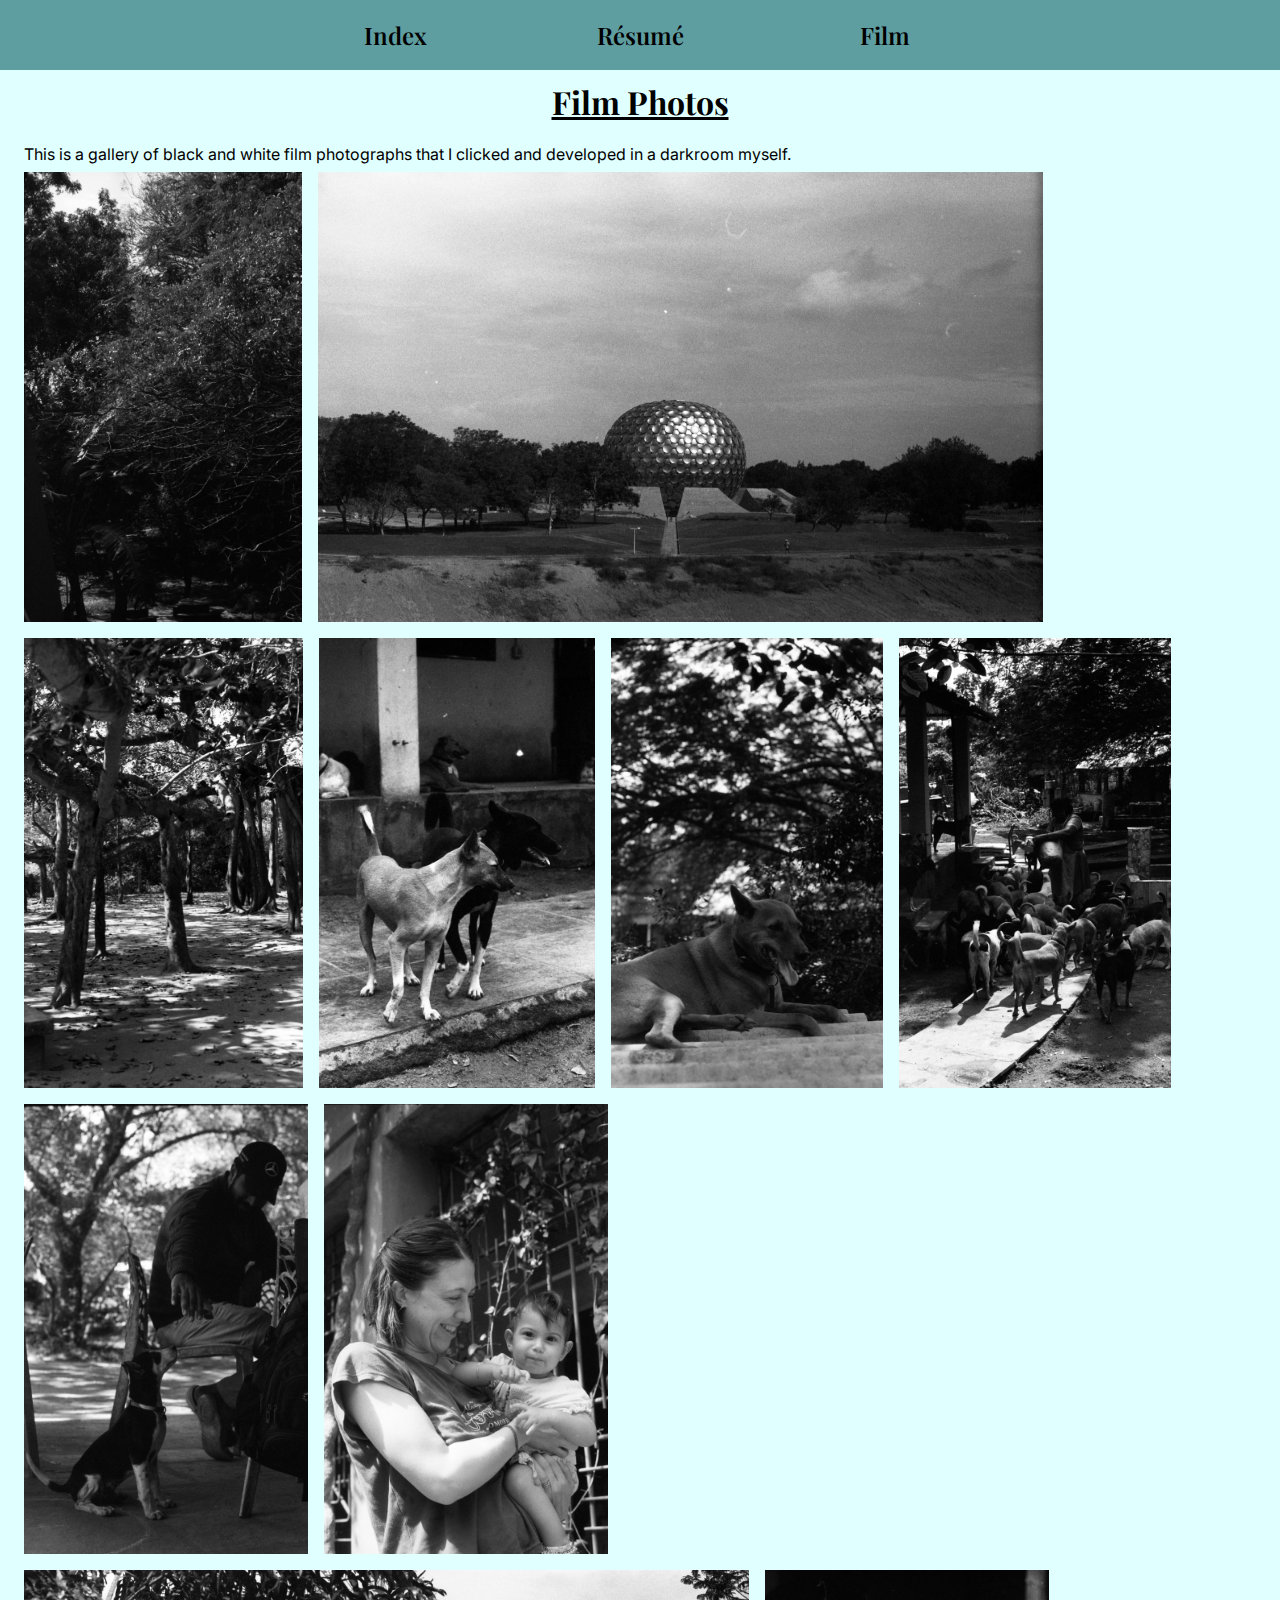
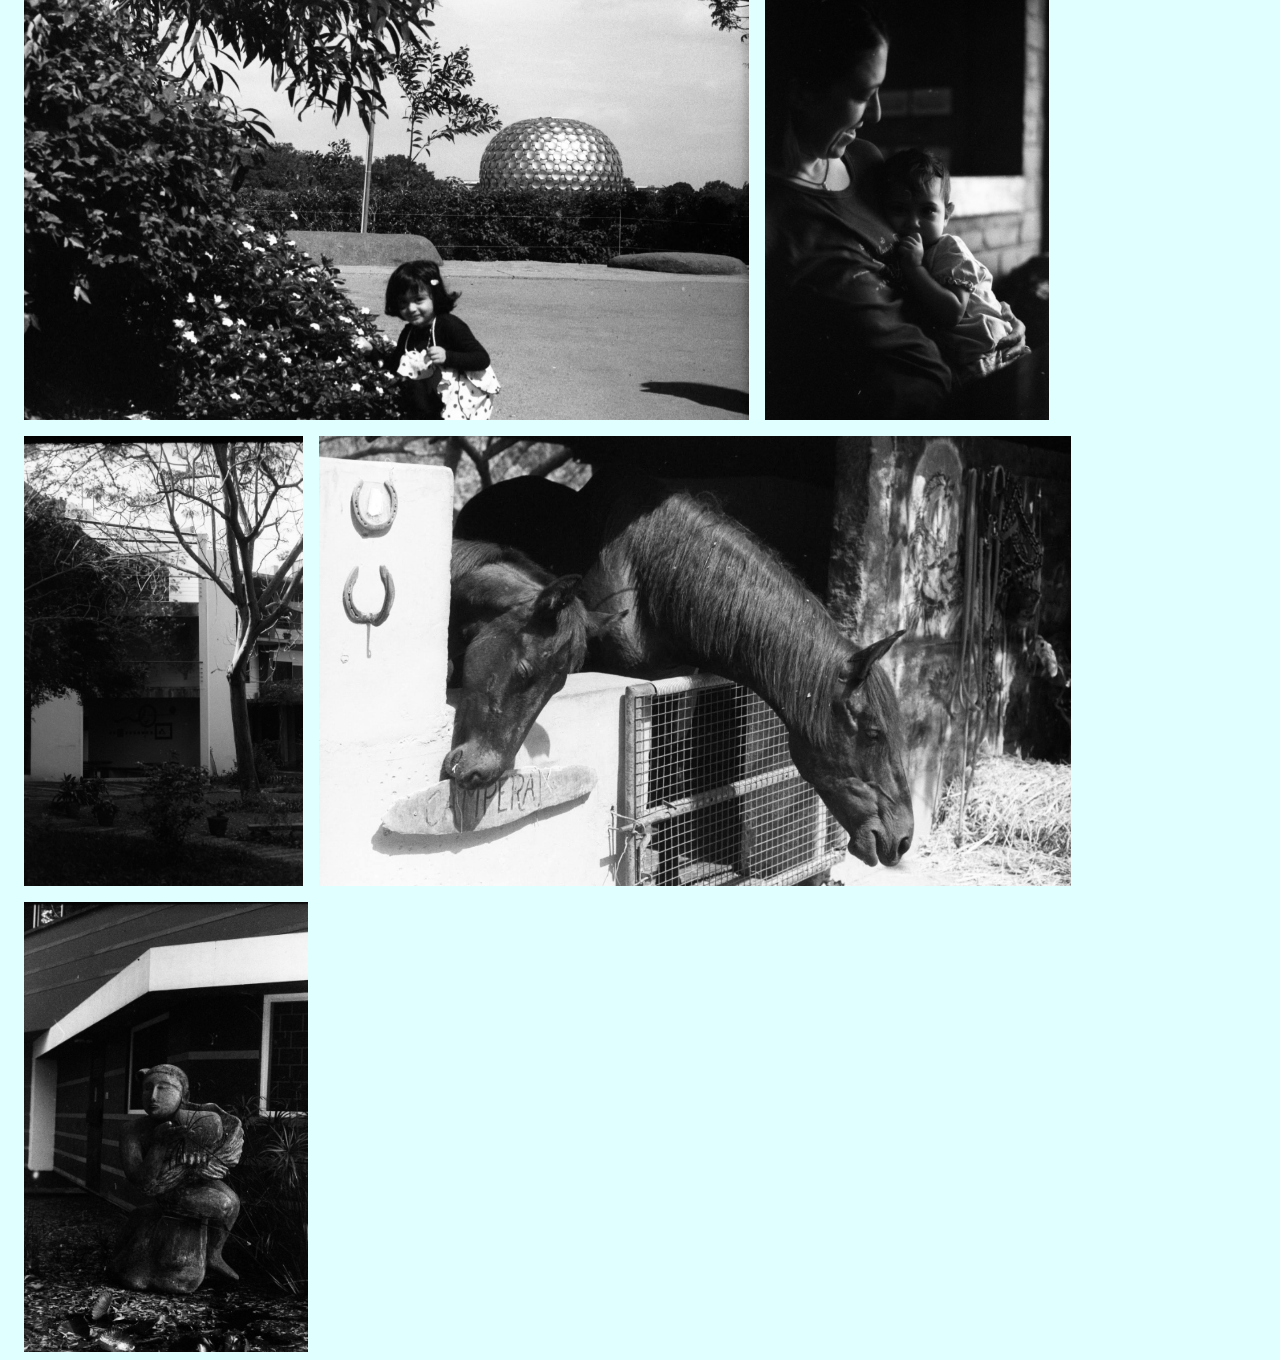
==== film.html @ cc491260 "initial commit" ====
<!DOCTYPE html>
<html lang="en">
  <head>
    <meta charset="utf-8">
    <meta name="viewport" content="width=device-width, initial-scale=1">
    <link rel="preconnect" href="https://fonts.googleapis.com">
    <link rel="preconnect" href="https://fonts.gstatic.com" crossorigin>
    <link href="https://fonts.googleapis.com/css2?family=Inter:ital,opsz,wght@0,14..32,100..900;1,14..32,100..900&family=Playfair+Display:ital,wght@0,400..900;1,400..900&display=swap" rel="stylesheet">
    <link rel="stylesheet" href="css/normalize.css">
    <link rel="stylesheet" href="css/style.css">
    <title>Pg3 - Film</title>
  </head>
  <body>
    <nav id="mainNavbar">
      <div id="navbarContainer">
        <ul>
          <li><a href="index.html"> Index</a></li>
          <li><a href="résumé.html"> Résumé</a></li>
          <li><a href="film.html"> Film</a></li>
        </ul>
      </div>
    </nav>
    <section id="photoGallery">
      <div class="filmContainer">
        <h1> Film Photos </h1>
        <p> This is a gallery of black and white film photographs that I clicked and developed in a darkroom myself. </p>
          <img src="media/fp1.jpeg" alt="B&W film photo of a tree">
          <img src="media/fp2.jpeg" alt="B&W film photo of the Matrimandir at Auroville, India">
          <img src="media/fp3.jpeg" alt="B&W film photo of an old banyan ree">
          <img src="media/fp4.jpeg" alt="B&W film photo of 2 stray dogs standing">
          <img src="media/fp5.jpeg" alt="B&W film photo of a stray dog sitting">
          <img src="media/fp6.jpeg" alt="B&W film photo of dogs receiving treats at a dog shelter/rescue center">
          <img src="media/fp7.jpeg" alt="B&W film photo of a puppy waiting obediently for food"> 
          <img src="media/fp8.jpeg" alt="B&W film photo of a mother and daughter">
          <img src="media/fp9.jpeg" alt="B&W film photo of a little girl crouching to pluck flowers, Matrimandir at Auroville visible in the background">
          <img src="media/fp10.jpeg" alt="B&W film photo of a mother and daughter">
          <img src="media/fp11.jpeg" alt ="B&W film photo of a tree and building">
          <img src="media/fp12.jpeg" alt="B&W film photo of a mare and her foal">
          <img src="media/fp13.jpeg" alt="B&W photo of a stone sculpture">
        </div>
      </section>
  </body>
</html>
---- css/style.css ----
body{
  background-color: lightcyan;
}

h1 {
  font-family: "Playfair Display", Georgia, serif;
  font-size: 2em;
  text-align: center;
  text-decoration: underline;
}

h2{
  font-family: "Playfair Display", Georgia, serif;
  padding-bottom: 0.25em;
  font-size: 1.75em;
  text-align: left;
  margin: 0;
}

p {
  font-family: "Inter", Arial, sans-serif;
  padding: 0;
  margin: 0;
}

em {
  color: darkcyan;
}

#mainNavbar {
  position: fixed;
  top: 0;
  left: 0;
  width: 100%;
  overflow: hidden;
  background-color: cadetblue;
  z-index: 1000;
}

.navbarContainer {
  float: left;
  width: 100%;
  position: relative;
}

#mainNavbar ul {
  list-style-type: none;
  padding: 0;
  margin: 0;
  position: relative;
  left: 50%;
  float: left;
}

#mainNavbar ul li {
  float: left;
  position: relative;
  right: 50%;
  display: block;
  margin: 0;
}

#mainNavbar ul li a {
  display: block;
  font-family: "Playfair Display", Georgia, serif;
  font-size: 1.5em;
  font-weight: 600;
  text-decoration: none;
  text-align: center;
  padding: 0.8em 0 0.8em 0;
  margin: 0 0.1em;
  width: 10em;
  color: #000;
}

#mainNavbar ul li a:hover {
  background-color: darkcyan;
  transition: background-color 0.3s ease-in-out;
}

#contactSection {
  float: right;
  margin-bottom: 1em;
  margin-left: 1em;
  border: 0.075em solid black;
  border-radius: 5px;
  width: 30%;
  padding: 1em;
}

#educationSection, #certificationsSection {
  float: left;
  margin-bottom: 1em;
  border: 0.075em solid black;
  border-radius: 5px;
  width: 60%;
  padding: 1em;
}

#contactSection h2, #educationSection h2, #certificationsSection h2 {
  padding-bottom: 0.5em;
}

#contactSection a {
  text-decoration: none;
}

#contactSection a:hover {
  text-decoration: underline;
}

.mediaContainer, .textContainer, .filmContainer {
    margin: 1em;
    margin-top: 5em;
}

.filmContainer img {
  float: left;
  height: 450px;
  padding: 0.5em;
}

.filmContainer p {
  padding-left: 0.5em;
}
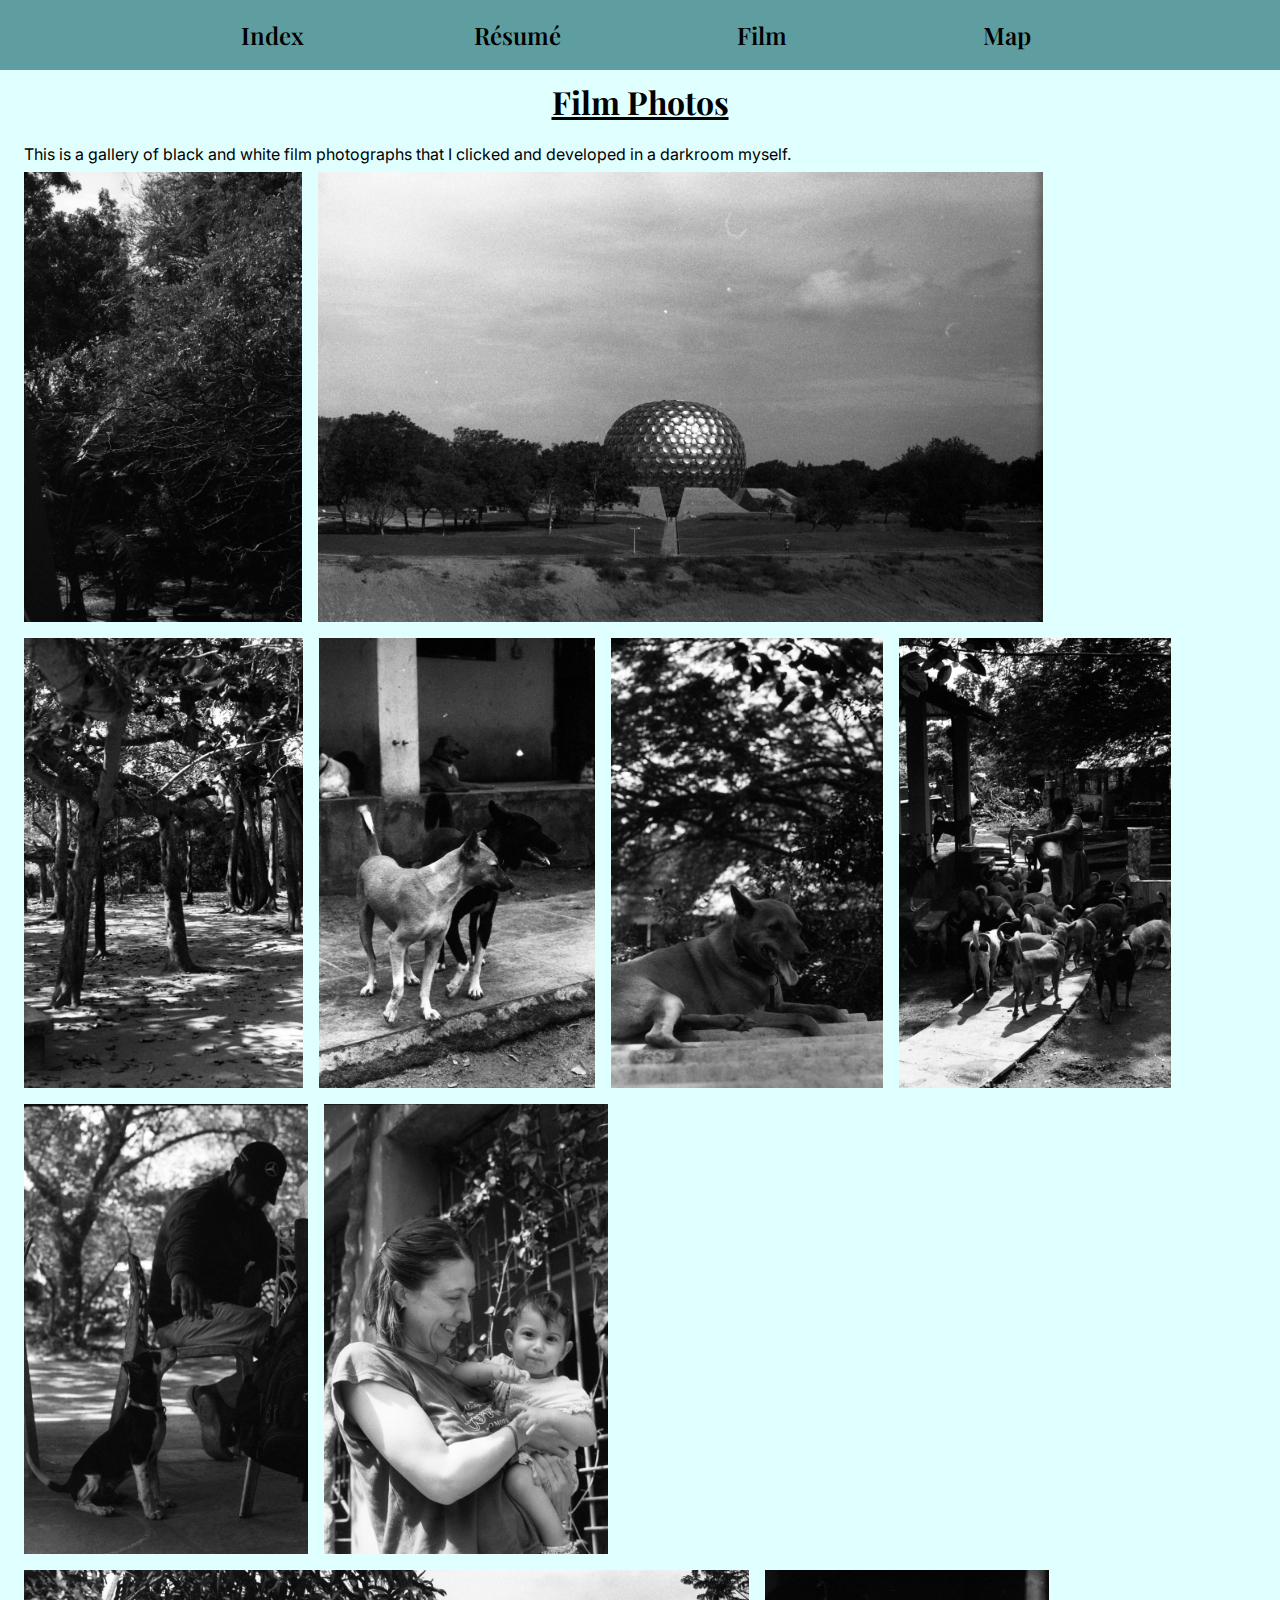
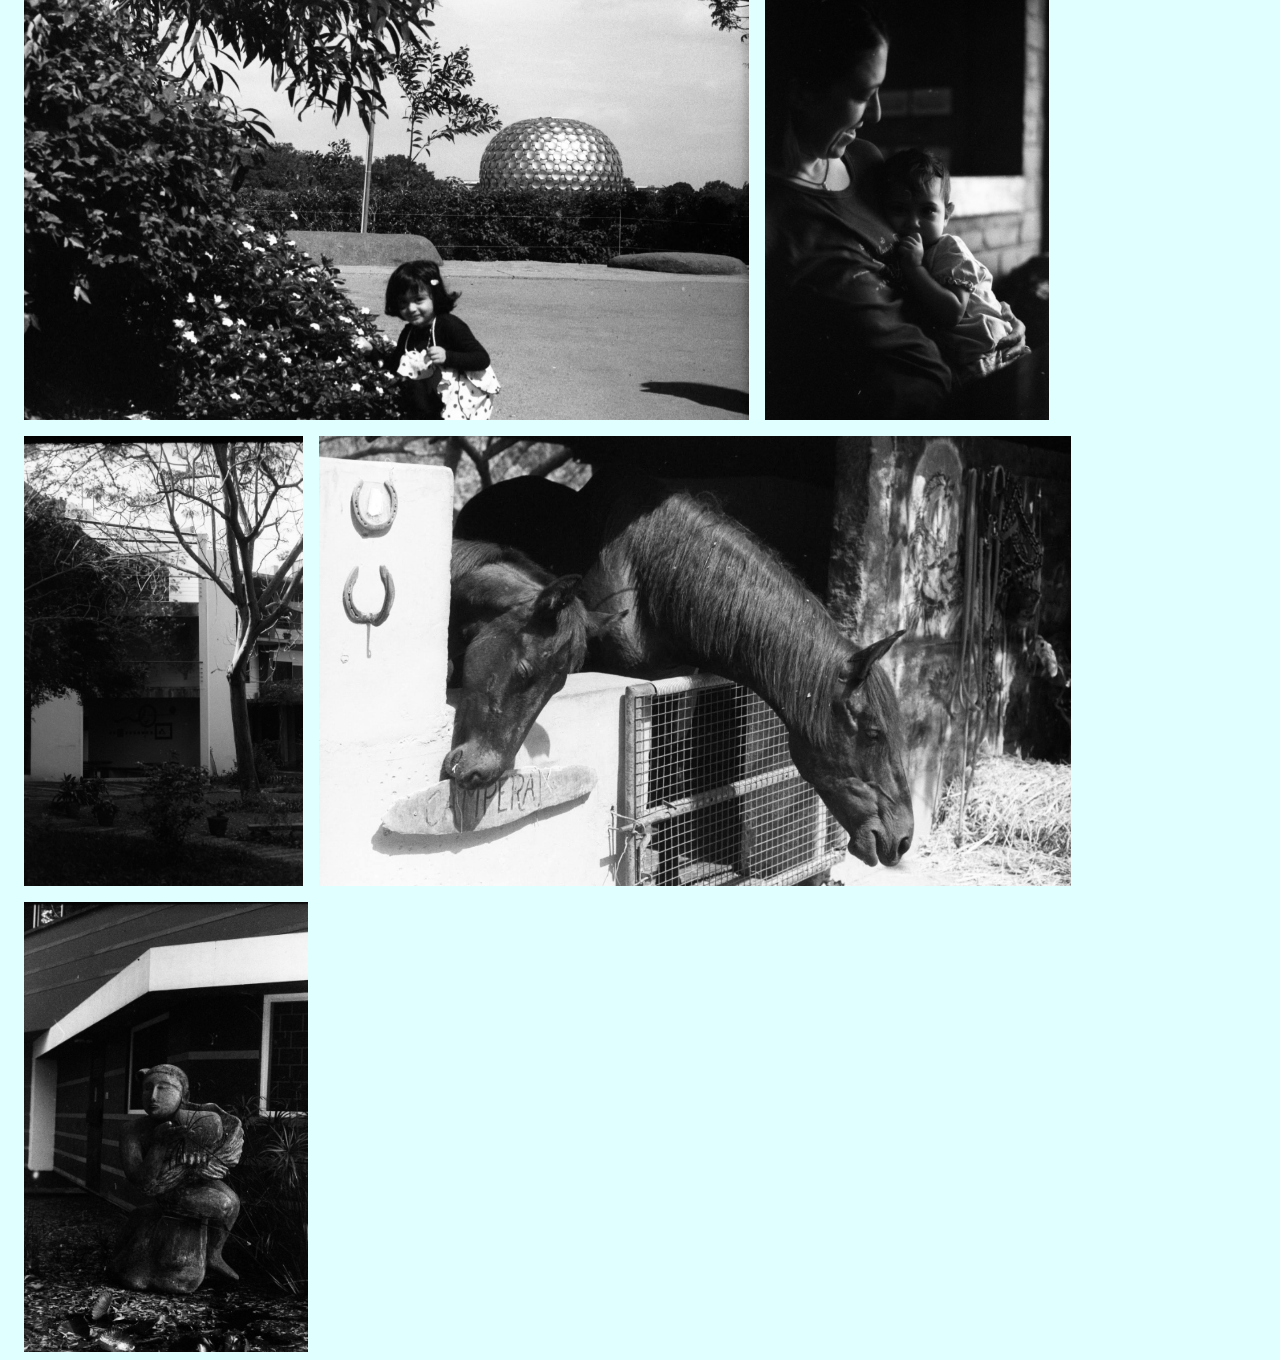
==== commit e52ae159: "added maps demo" ====
--- a/film.html
+++ b/film.html
@@ -14,9 +14,10 @@
     <nav id="mainNavbar">
       <div id="navbarContainer">
         <ul>
-          <li><a href="index.html"> Index</a></li>
-          <li><a href="résumé.html"> Résumé</a></li>
-          <li><a href="film.html"> Film</a></li>
+          <li><a href="index.html">Index</a></li>
+          <li><a href="résumé.html">Résumé</a></li>
+          <li><a href="film.html">Film</a></li>
+          <li><a href="map.html">Map</a></li>
         </ul>
       </div>
     </nav>
--- a/css/style.css
+++ b/css/style.css
@@ -109,11 +109,17 @@
   text-decoration: underline;
 }
 
-.mediaContainer, .textContainer, .filmContainer {
+#map {
+  width: 900px;
+  height: 600px;
+  margin: 0 auto;
+}
+
+.mediaContainer, .textContainer, .filmContainer, .mapsContainer {
     margin: 1em;
     margin-top: 5em;
 }
-
+  
 .filmContainer img {
   float: left;
   height: 450px;
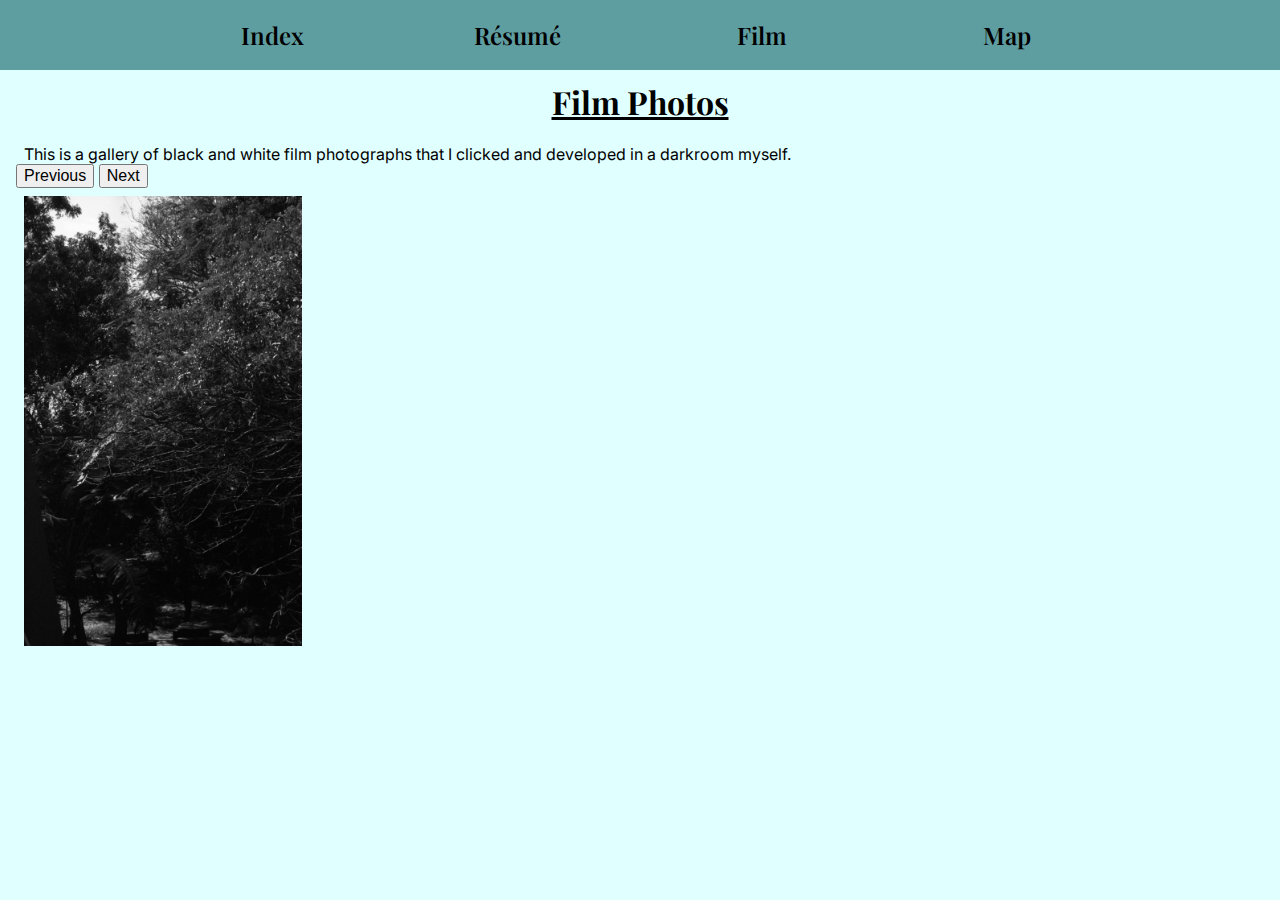
==== commit dea864dc: "added basic gallery functionality" ====
--- a/film.html
+++ b/film.html
@@ -8,6 +8,7 @@
     <link href="https://fonts.googleapis.com/css2?family=Inter:ital,opsz,wght@0,14..32,100..900;1,14..32,100..900&family=Playfair+Display:ital,wght@0,400..900;1,400..900&display=swap" rel="stylesheet">
     <link rel="stylesheet" href="css/normalize.css">
     <link rel="stylesheet" href="css/style.css">
+    <script src="script.js"></script>
     <title>Pg3 - Film</title>
   </head>
   <body>
@@ -23,22 +24,16 @@
     </nav>
     <section id="photoGallery">
       <div class="filmContainer">
-        <h1> Film Photos </h1>
-        <p> This is a gallery of black and white film photographs that I clicked and developed in a darkroom myself. </p>
-          <img src="media/fp1.jpeg" alt="B&W film photo of a tree">
-          <img src="media/fp2.jpeg" alt="B&W film photo of the Matrimandir at Auroville, India">
-          <img src="media/fp3.jpeg" alt="B&W film photo of an old banyan ree">
-          <img src="media/fp4.jpeg" alt="B&W film photo of 2 stray dogs standing">
-          <img src="media/fp5.jpeg" alt="B&W film photo of a stray dog sitting">
-          <img src="media/fp6.jpeg" alt="B&W film photo of dogs receiving treats at a dog shelter/rescue center">
-          <img src="media/fp7.jpeg" alt="B&W film photo of a puppy waiting obediently for food"> 
-          <img src="media/fp8.jpeg" alt="B&W film photo of a mother and daughter">
-          <img src="media/fp9.jpeg" alt="B&W film photo of a little girl crouching to pluck flowers, Matrimandir at Auroville visible in the background">
-          <img src="media/fp10.jpeg" alt="B&W film photo of a mother and daughter">
-          <img src="media/fp11.jpeg" alt ="B&W film photo of a tree and building">
-          <img src="media/fp12.jpeg" alt="B&W film photo of a mare and her foal">
-          <img src="media/fp13.jpeg" alt="B&W photo of a stone sculpture">
-        </div>
-      </section>
+  <h1>Film Photos</h1>
+  <p>This is a gallery of black and white film photographs that I clicked and developed in a darkroom myself.</p>
+  
+  <div class="galleryNav">
+    <button id="prevBtn">Previous</button>
+    <button id="nextBtn">Next</button>
+  </div>
+
+  <img id="galleryImage" src="media/fp1.jpeg" alt="B&W film photo of a tree">
+</div>
+    </section>
   </body>
 </html>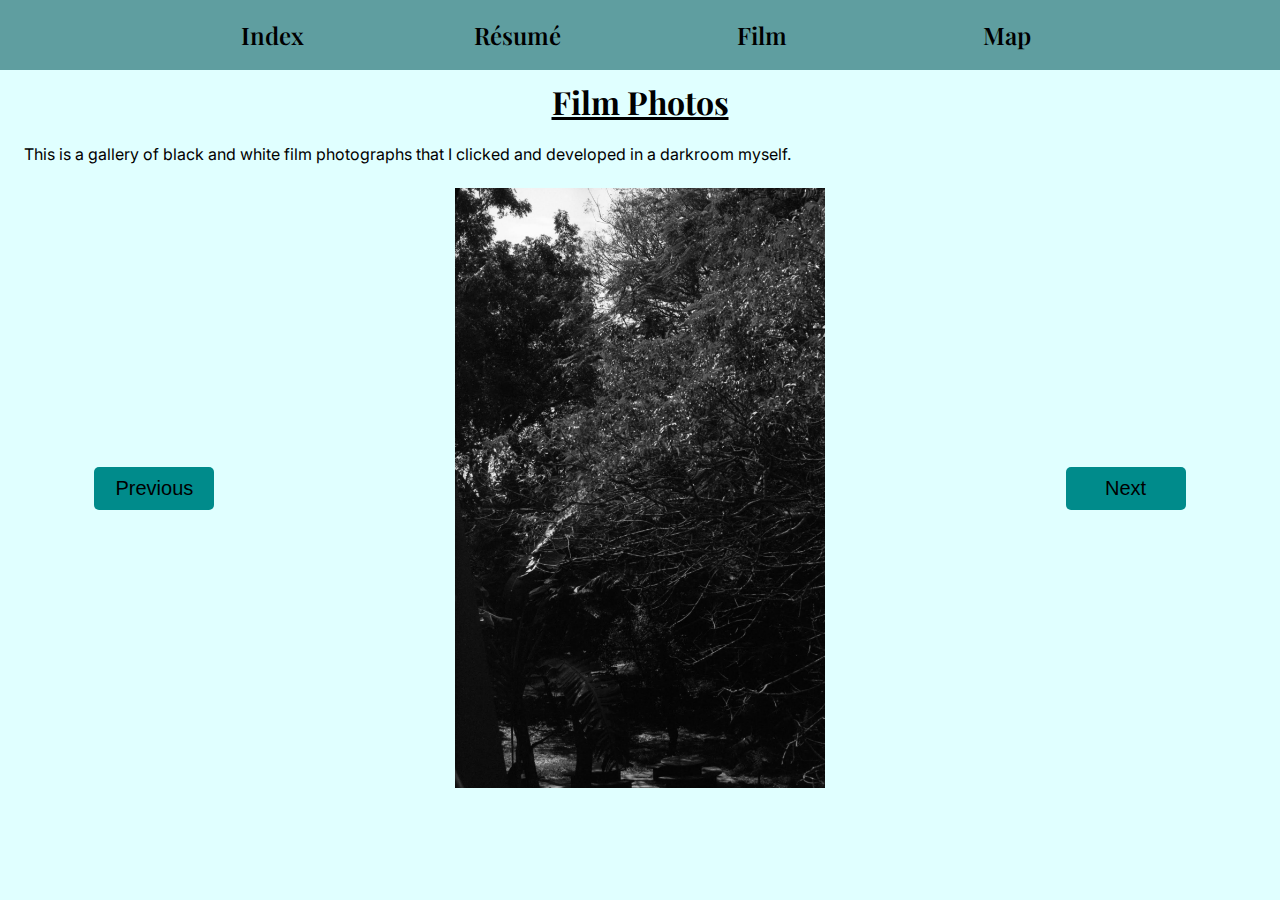
==== commit 319f4533: "added media queries" ====
--- a/film.html
+++ b/film.html
@@ -24,16 +24,20 @@
     </nav>
     <section id="photoGallery">
       <div class="filmContainer">
-  <h1>Film Photos</h1>
-  <p>This is a gallery of black and white film photographs that I clicked and developed in a darkroom myself.</p>
-  
-  <div class="galleryNav">
-    <button id="prevBtn">Previous</button>
-    <button id="nextBtn">Next</button>
-  </div>
-
-  <img id="galleryImage" src="media/fp1.jpeg" alt="B&W film photo of a tree">
-</div>
+        <h1> Film Photos </h1>
+        <p> This is a gallery of black and white film photographs that I clicked and developed in a darkroom myself. </p>
+        <div class="galleryNav">
+          <div id="mobileBtns">
+            <button id="prevMobBtn" class="mobBtns">Previous</button>
+            <button id="nextMobBtn" class="mobBtns">Next</button>
+          </div>
+          <button id="prevBtn" class="btns">Previous</button>
+          <div id="gallery">
+            <img id="galleryImage" src="media/fp1.jpeg" alt="B&W film photo of a tree">
+          </div>
+          <button id="nextBtn" class="btns">Next</button>
+        </div>
+      </div>
     </section>
   </body>
 </html>--- a/css/style.css
+++ b/css/style.css
@@ -122,10 +122,92 @@
   
 .filmContainer img {
   float: left;
-  height: 450px;
+  height: 600px;
   padding: 0.5em;
 }
 
 .filmContainer p {
   padding-left: 0.5em;
+}
+
+.galleryNav {
+  display: flex;
+  align-items: center;
+  justify-content: center;
+  margin: 1rem 1rem;
+}
+
+#gallery {
+  display: flex;
+  width: 70%;
+  justify-content: center;
+}
+
+.btns {
+  background-color: darkcyan;
+  border: none;
+  border-radius: 5px;
+  font-size: 1.25em;
+  padding: 0.5em;
+  width: 120px;
+}
+
+#mobileBtns {
+  display: none;
+  width: 90%;
+  margin-bottom: 1em;
+  margin-top: -3em;
+}
+
+.mobBtns {
+  background-color: darkcyan;
+  border: none;
+  border-radius: 5px;
+  font-family: "Inter", Arial, sans-serif;
+  font-size: 1.25em;
+  padding: 0.5em;
+  width: 120px;
+}
+
+/*MEDIA QUERIES*/
+
+@media screen and (max-width: 640px) {
+  #contactSection {
+    float: none;
+    margin-left: 0em;
+    width: 90%;
+  }
+
+  #educationSection, #certificationsSection {
+    float: none;
+    width: 90%;
+  }
+
+  #mainNavbar ul li a {
+    width: 3.75em;
+  }
+
+
+.galleryNav {
+  display: flex;
+  flex-direction: column ;
+  align-items: center;
+  justify-content: center;
+  margin: 4rem 1rem;
+}
+
+#gallery {
+  display: flex;
+  justify-content: center;
+}
+
+.btns {
+  display: none;
+}
+
+#mobileBtns {
+  display: flex;
+  justify-content: space-between;
+}
+
 }